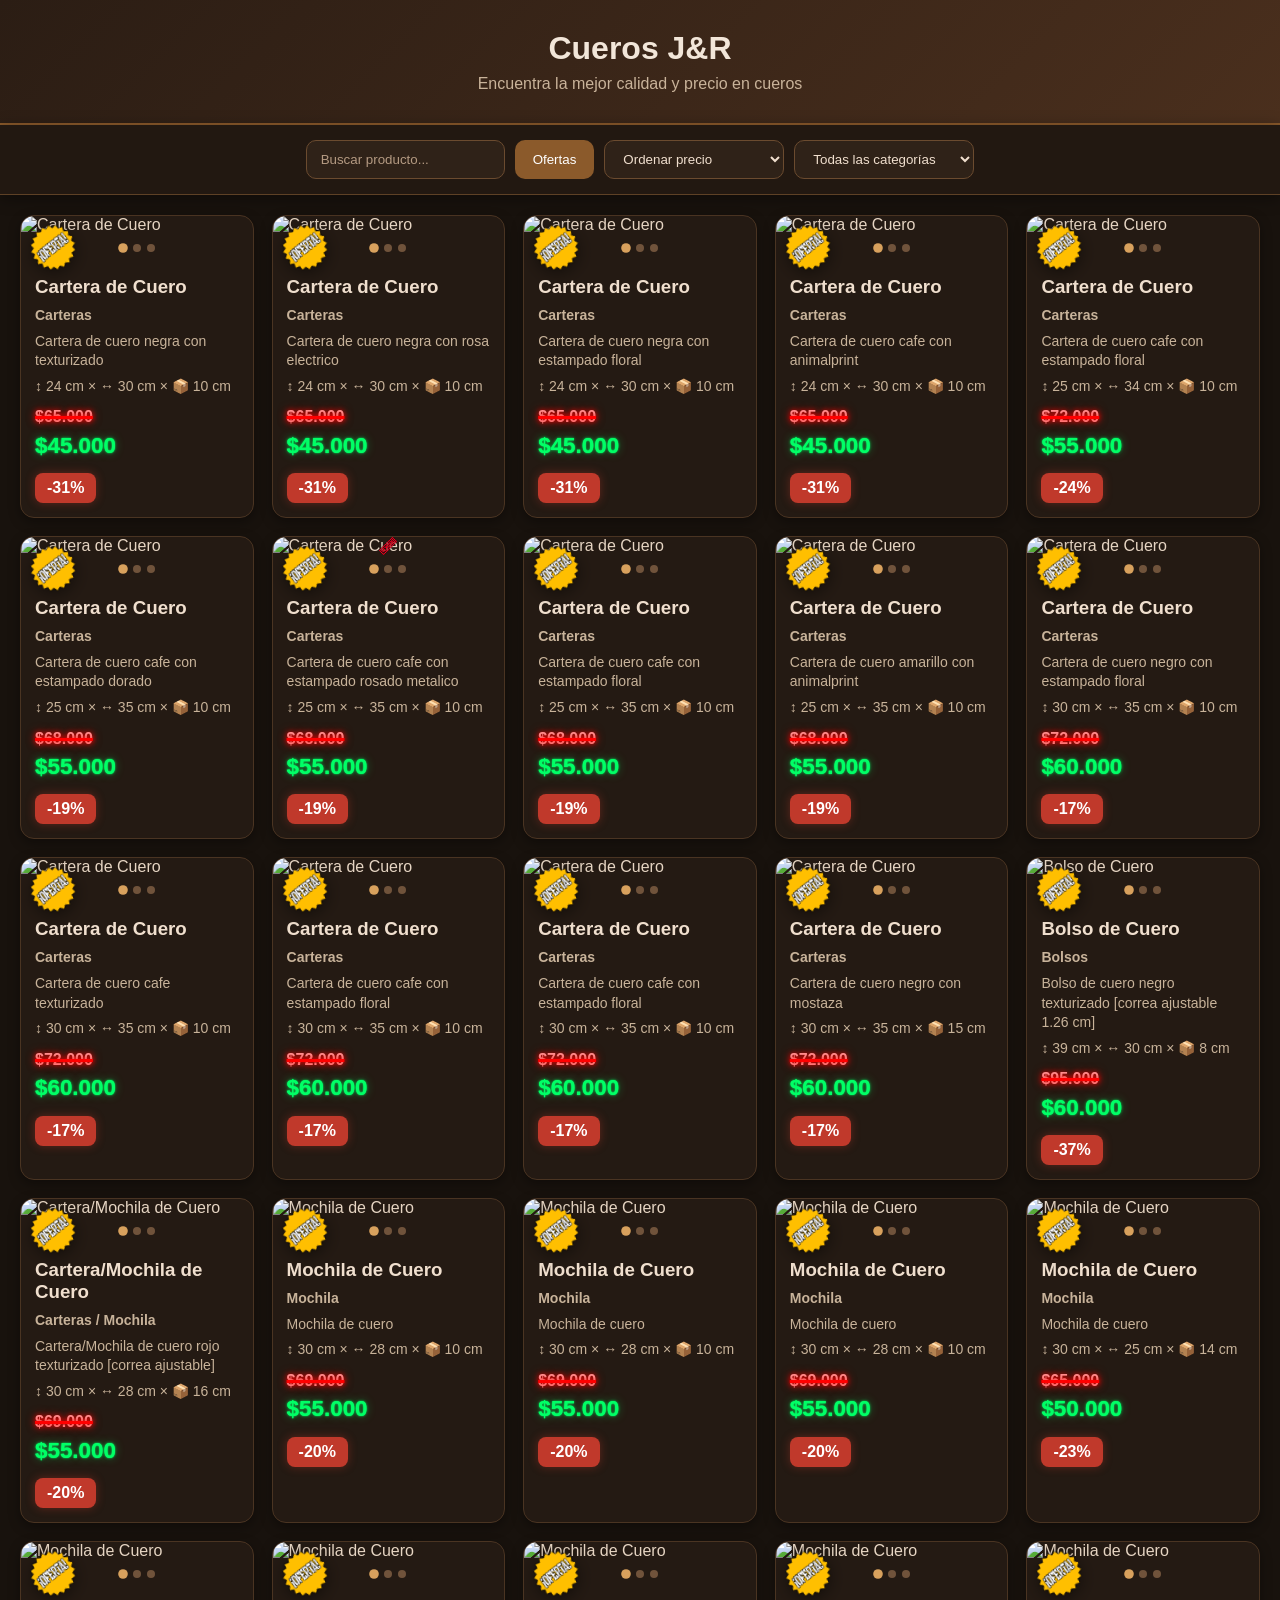
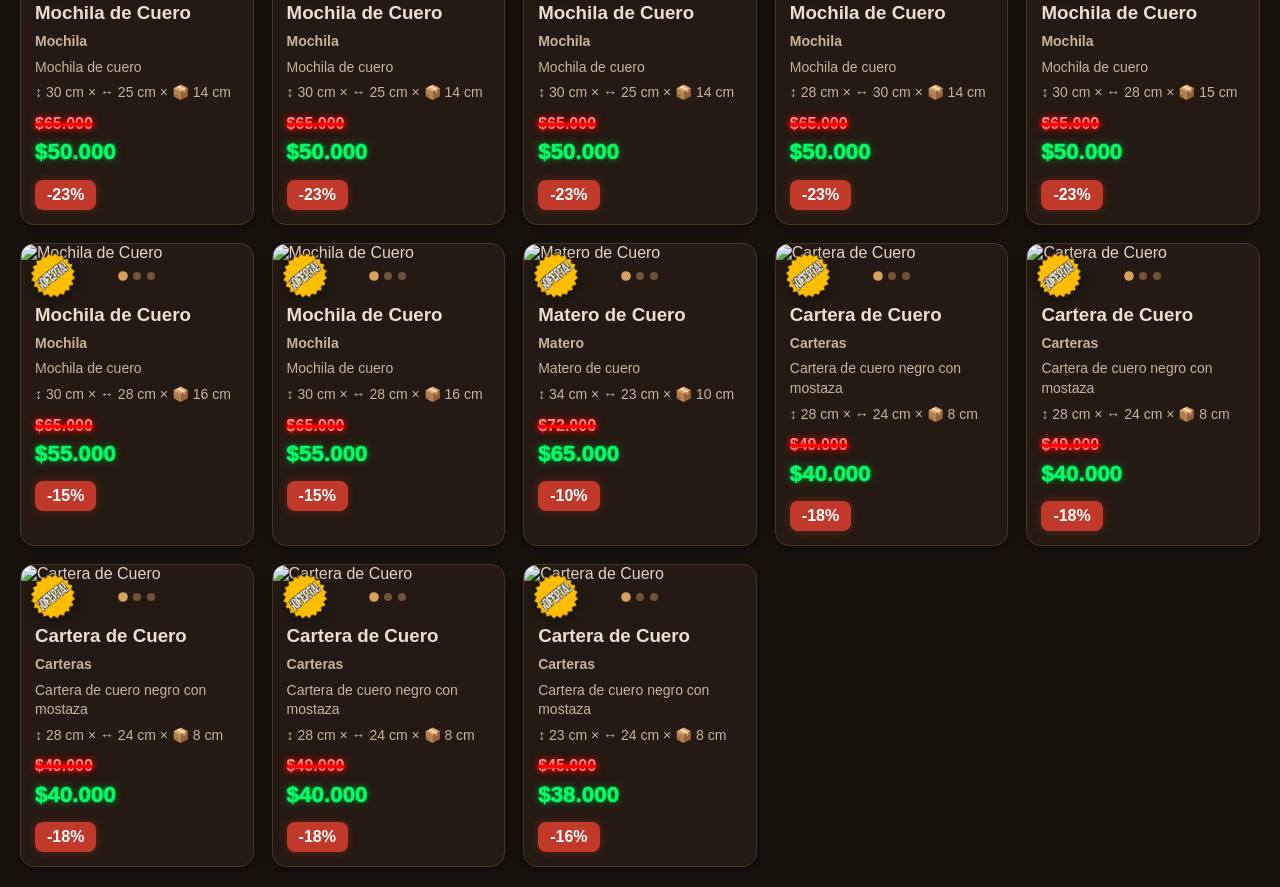
==== Catalogo/index.html @ b1b0dc73 "catalogo web web" ====
<!DOCTYPE html>
<html lang="es">

<head>
<meta charset="UTF-8">
<meta name="viewport" content="width=device-width, initial-scale=1.0">

<title>J&R</title>

<meta name="description" content="Catálogo online de productos con filtros y ofertas">

<link rel="stylesheet" href="estilos.css">

<script src="datos.js"></script>
<script src="catalogo.js" defer></script>

</head>

<body>

<header>
    <h1>Cueros J&R</h1>
    <p>Encuentra la mejor calidad y precio en cueros</p>
</header>

<div class="barra">

    <input id="buscar" placeholder="Buscar producto...">

    <button id="btnOfertas">
        Ofertas
    </button>

    <select id="ordenPrecio">
        <option value="">Ordenar precio</option>
        <option value="asc">Menor a Mayor</option>
        <option value="desc">Mayor a Menor</option>
    </select>

    <select id="categoria">
        <option value="">Todas las categorías</option>
    </select>

</div>

<div id="catalogo"></div>

<div id="modal" class="modal">

    <div class="modal-content">

        <span class="close">&times;</span>

        <img id="modalImg">

        <div class="controls">
            <button id="prev">◀</button>
            <button id="next">▶</button>
        </div>

    </div>

</div>

</body>
</html>
---- Catalogo/estilos.css ----
*{
    margin:0;
    padding:0;
    box-sizing:border-box;
}

body{
    font-family:Arial,sans-serif;
    background:#18120d;
    color:#e6d5c3;
}

/* HEADER */

header{
    background:linear-gradient(
        135deg,
        #2b1d14,
        #4a2f1d
    );
    color:#f2e6d9;
    text-align:center;
    padding:30px;
    border-bottom:2px solid #8b5a2b;
}

header h1{
    font-size:2rem;
    margin-bottom:8px;
}

header p{
    color:#c9b39a;
}

/* BARRA SUPERIOR */

.barra{
    position:sticky;
    top:0;
    z-index:1000;

    display:flex;
    gap:10px;
    justify-content:center;
    flex-wrap:wrap;

    padding:15px;

    background:#221811;

    border-bottom:1px solid #5e4126;

    box-shadow:
    0 3px 15px rgba(0,0,0,.4);
}

.barra input,
.barra select{
    background:#2f2218;
    color:#f0dfce;

    border:1px solid #6b4b2f;

    padding:10px 14px;

    border-radius:10px;

    min-width:180px;
}

.barra input::placeholder{
    color:#b49a82;
}

.barra select{
    cursor:pointer;
}

.barra select:focus,
.barra input:focus{
    outline:none;
    border-color:#c58b4e;
}

/* BOTÓN OFERTAS */

#btnOfertas{
    background:#8b5a2b;
    color:white;
    border:none;
    border-radius:10px;
    padding:10px 18px;
    cursor:pointer;
    transition:.2s;
}

#btnOfertas:hover{
    background:#a86c36;
}

#btnOfertas.activo{
    background:#1d7f47;
}

/* CATÁLOGO */

#catalogo{
    display:grid;

    grid-template-columns:
    repeat(
        auto-fill,
        minmax(230px,1fr)
    );

    gap:18px;

    padding:20px;
}

/* TARJETAS */

.producto{

    position:relative;
    z-index:1;

    background:#241a13;

    border:1px solid #4a3422;

    border-radius:14px;

    overflow:hidden;

    cursor:pointer;

    transition:
    transform .2s,
    box-shadow .2s;

    box-shadow:
    0 4px 12px rgba(0,0,0,.35);
}

.producto:hover{
    transform:translateY(-6px);

    box-shadow:
    0 10px 25px rgba(0,0,0,.55);
}

/* IMAGEN PRINCIPAL */

.producto-img{
    width:100%;
    aspect-ratio:1/1;
    object-fit:cover;
    transition:opacity .25s ease;
}

/* SELLO OFERTA */

.sello-oferta{

    position:absolute;

    top:8px;
    left:8px;

    width:48px;
    height:auto;

    z-index:10;

    pointer-events:none;

    transform:rotate(-12deg);

    filter:
    drop-shadow(
        0 4px 8px rgba(0,0,0,.45)
    );
}

/* PUNTOS DE GALERÍA */

.puntos{
    display:flex;
    justify-content:center;
    gap:6px;
    padding:10px;
}

.punto{
    width:8px;
    height:8px;

    border-radius:50%;

    background:#70533b;

    transition:.2s;
}

.punto.activo{
    background:#d8a15d;
    transform:scale(1.2);
}

/* INFORMACIÓN */

.info{
    padding:14px;
}

.info h3{
    color:#f0dfce;
    margin-bottom:8px;
}

.info p{
    margin-bottom:6px;
    color:#c8b39a;
    font-size:14px;
    line-height:1.4;
}

/* PRECIOS */

.precio-anterior{

    color:#ff9393 !important;

    font-size:1rem !important;

    font-weight:900 !important;

    text-decoration:line-through !important;

    text-decoration-color:#ff0000 !important;

    text-decoration-thickness:3px !important;

    margin-top:10px !important;

    margin-bottom:6px !important;

    text-shadow:
        0 0 5px rgba(255,0,0,.8),
        0 0 10px rgba(255,0,0,.5) !important;

    display:block !important;
}

.precio-actual{

    color:#00ff66 !important;

    font-size:1.4rem !important;

    font-weight:900 !important;

    line-height:1 !important;

    margin-bottom:8px !important;

    text-shadow:
        0 0 1px rgba(0,255,102,.9),
        0 0 3px rgba(0,255,102,.7),
        0 0 10px rgba(0,255,102,.4) !important;

    display:block !important;
}

.img-wrapper {
    position: relative;
}

.estado-vendido {
    position: absolute;
    top: 0;
    left: 0;
    width: 100%;
    height: 100%;
    object-fit: contain;
    z-index: 10;
    pointer-events: none;
}
/* DESCUENTO */

.oferta{

    display:inline-block;

    background:#c0392b;

    color:white;

    font-weight:bold;

    padding:6px 12px;

    border-radius:8px;

    margin-top:8px;

    box-shadow:
    0 0 10px rgba(192,57,43,.4);
}

/* MODAL */

.modal{
    display:none;

    position:fixed;

    inset:0;

    background:rgba(0,0,0,.92);

    justify-content:center;
    align-items:center;

    z-index:9999;
}

.modal-content{

    width:90%;
    max-width:1000px;

    background:#241a13;

    border:1px solid #6b4b2f;

    border-radius:14px;

    padding:15px;
}

.modal img{
    width:100%;
    max-height:75vh;
    object-fit:contain;
}

.close{

    float:right;

    font-size:30px;

    color:#d8a15d;

    cursor:pointer;

    transition:.2s;
}

.close:hover{
    color:#ffd28a;
}

/* CONTROLES MODAL */

.controls{
    text-align:center;
    margin-top:15px;
}

.controls button{

    background:#8b5a2b;

    color:white;

    border:none;

    padding:10px 18px;

    border-radius:8px;

    margin:0 5px;

    cursor:pointer;

    transition:.2s;
}

.controls button:hover{
    background:#a86c36;
}

/* SCROLLBAR */

::-webkit-scrollbar{
    width:10px;
}

::-webkit-scrollbar-track{
    background:#18120d;
}

::-webkit-scrollbar-thumb{
    background:#6b4b2f;
    border-radius:10px;
}

::-webkit-scrollbar-thumb:hover{
    background:#8b5a2b;
}
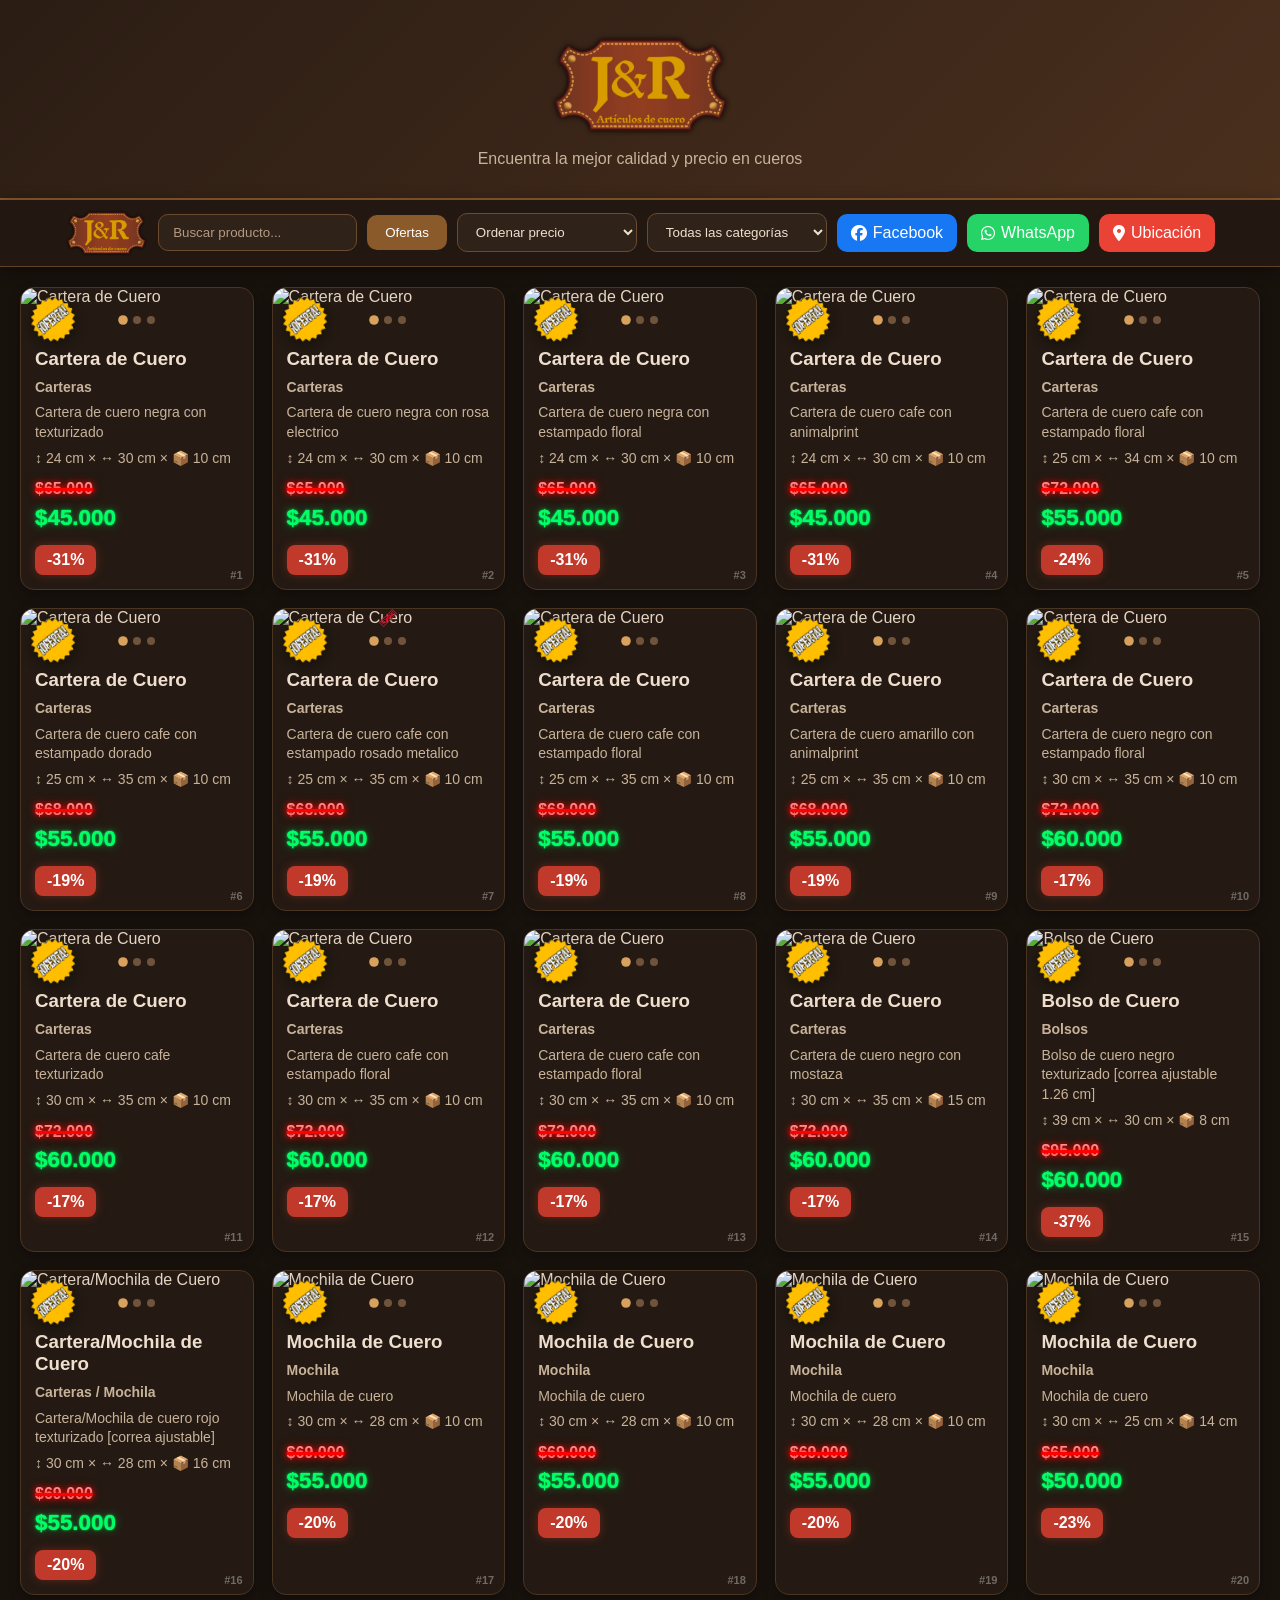
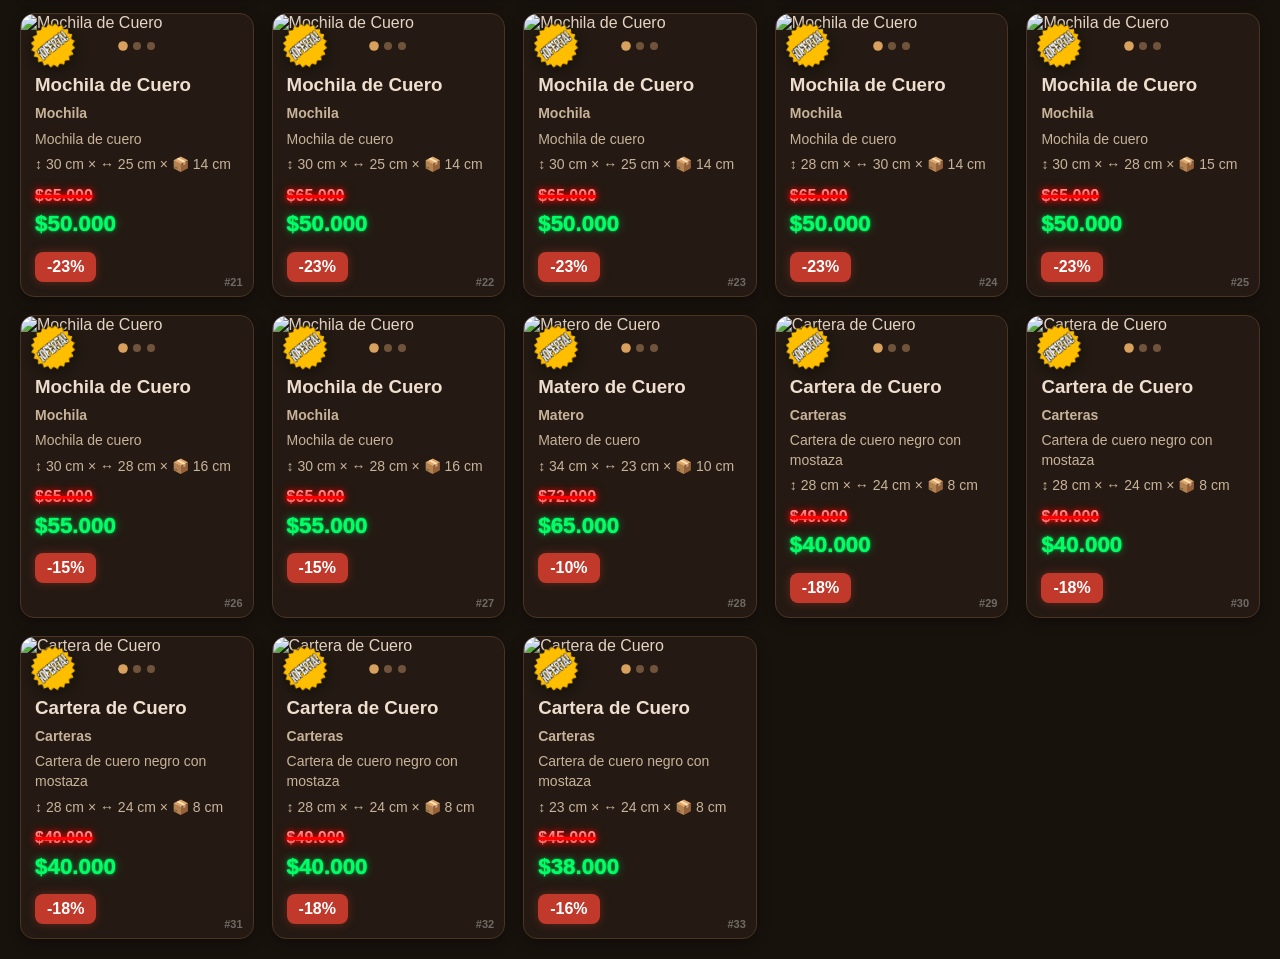
==== commit 549c2a7c: "Add files via upload" ====
--- a/Catalogo/index.html
+++ b/Catalogo/index.html
@@ -2,65 +2,158 @@
 <html lang="es">
 
 <head>
-<meta charset="UTF-8">
-<meta name="viewport" content="width=device-width, initial-scale=1.0">
 
-<title>J&R</title>
+    <meta charset="UTF-8">
+    <meta name="viewport" content="width=device-width, initial-scale=1.0">
 
-<meta name="description" content="Catálogo online de productos con filtros y ofertas">
+    <title>J&R</title>
 
-<link rel="stylesheet" href="estilos.css">
+    <meta name="description" content="Catálogo online de productos con filtros y ofertas">
 
-<script src="datos.js"></script>
-<script src="catalogo.js" defer></script>
+    <link rel="stylesheet" href="estilos.css">
+
+    <script src="datos.js"></script>
+    <script src="catalogo.js" defer></script>
+
+    <link rel="stylesheet"
+    href="https://cdnjs.cloudflare.com/ajax/libs/font-awesome/6.5.2/css/all.min.css">
 
 </head>
 
 <body>
 
-<header>
-    <h1>Cueros J&R</h1>
-    <p>Encuentra la mejor calidad y precio en cueros</p>
-</header>
+    <header>
 
-<div class="barra">
+        <img
+            src="logo.png"
+            alt="Cueros J&R"
+            class="logo"
+        >
 
-    <input id="buscar" placeholder="Buscar producto...">
+        <p>
+            Encuentra la mejor calidad y precio en cueros
+        </p>
 
-    <button id="btnOfertas">
-        Ofertas
-    </button>
+    </header>
 
-    <select id="ordenPrecio">
-        <option value="">Ordenar precio</option>
-        <option value="asc">Menor a Mayor</option>
-        <option value="desc">Mayor a Menor</option>
-    </select>
+        <div class="barra">
 
-    <select id="categoria">
-        <option value="">Todas las categorías</option>
-    </select>
+        <img
+            src="logo.png"
+            alt="Logo"
+            class="logo-barra"
+        >
 
-</div>
+        <input
+            id="buscar"
+            placeholder="Buscar producto..."
+        >
 
-<div id="catalogo"></div>
+        <button id="btnOfertas">
+            Ofertas
+        </button>
 
-<div id="modal" class="modal">
+        <select id="ordenPrecio">
+            <option value="">Ordenar precio</option>
+            <option value="asc">Menor a Mayor</option>
+            <option value="desc">Mayor a Menor</option>
+        </select>
 
-    <div class="modal-content">
+        <select id="categoria">
+            <option value="">Todas las categorías</option>
+        </select>
 
-        <span class="close">&times;</span>
+        <div class="barra-redes">
 
-        <img id="modalImg">
+            <a
+                href="https://facebook.com/TU_PERFIL"
+                target="_blank"
+                class="red-social btn-facebook"
+            >
+                <i class="fa-brands fa-facebook"></i>
+                Facebook
+            </a>
 
-        <div class="controls">
-            <button id="prev">◀</button>
-            <button id="next">▶</button>
+            <a
+                href="https://wa.me/56912345678"
+                target="_blank"
+                class="red-social btn-whatsapp"
+            >
+                <i class="fa-brands fa-whatsapp"></i>
+                WhatsApp
+            </a>
+
+            <a
+                href="#"
+                id="btnMapa"
+                class="red-social btn-mapa"
+            >
+                <i class="fa-solid fa-location-dot"></i>
+                Ubicación
+            </a>
+
         </div>
 
     </div>
 
-</div>
+    <div id="catalogo"></div>
+
+    <!-- Modal de imágenes -->
+
+    <div id="modal" class="modal">
+
+        <div class="modal-content">
+
+            <span class="close">
+                &times;
+            </span>
+
+            <img
+                id="modalImg"
+                alt="Imagen del producto"
+            >
+
+            <div class="controls">
+
+                <button id="prev">
+                    ◀
+                </button>
+
+                <button id="next">
+                    ▶
+                </button>
+
+            </div>
+
+        </div>
+
+    </div>
+
+    <!-- Modal del mapa -->
+
+    <div id="modalMapa" class="modal">
+
+        <div class="modal-content mapa-content">
+
+            <span
+                id="cerrarMapa"
+                class="close"
+            >
+                &times;
+            </span>
+
+            <iframe
+                src="https://maps.google.com/maps?q=Avenida%20Circunvalacion%202016%20Ancud%20Chile&t=k&z=18&output=embed"
+                width="100%"
+                height="600"
+                style="border:0;border-radius:10px;"
+                loading="lazy">
+            </iframe>
+
+        </div>
+
+    </div>
 
 </body>
+
 </html>
--- a/Catalogo/estilos.css
+++ b/Catalogo/estilos.css
@@ -2,6 +2,99 @@
     margin:0;
     padding:0;
     box-sizing:border-box;
+}
+
+.logo{
+    width:15%;
+    max-width:1000px;
+    height:auto;
+
+    display:block;
+
+    margin:0 auto 10px auto;
+}
+
+.contacto{
+    display:flex;
+    justify-content:center;
+    gap:20px;
+    flex-wrap:wrap;
+    margin-top:10px;
+}
+
+.barra-redes{
+    display:flex;
+    flex-direction:row;
+    align-items:center;
+    gap:10px;
+}
+
+.red-social{
+    
+
+    text-decoration:none;
+
+    color:#f2e6d9;
+
+    background:#3a291c;
+
+    padding:10px 14px;
+
+    border-radius:10px;
+
+    transition:.2s;
+
+    white-space:nowrap;
+
+    display:flex;
+
+    align-items:center;
+
+    gap:6px;
+}
+
+.red-social:hover{
+
+    background:#5e4126;
+}
+
+/* MAPA */
+
+.barra a:nth-of-type(3){
+
+    background:#ea4335;
+    color:white;
+}
+
+.barra a:nth-of-type(3):hover{
+
+    background:#d93025;
+}
+
+/* FACEBOOK */
+
+.barra a:nth-of-type(1){
+
+    background:#1877f2;
+    color:white;
+}
+
+.barra a:nth-of-type(1):hover{
+
+    background:#1664d9;
+}
+
+/* WHATSAPP */
+
+.barra a:nth-of-type(2){
+
+    background:#25d366;
+    color:white;
+}
+
+.barra a:nth-of-type(2):hover{
+
+    background:#1ebe5d;
 }
 
 body{
@@ -33,19 +126,19 @@
     color:#c9b39a;
 }
 
-/* BARRA SUPERIOR */
-
 .barra{
     position:sticky;
     top:0;
     z-index:1000;
 
     display:flex;
+    justify-content:center;
+    align-items:center;
+
     gap:10px;
-    justify-content:center;
     flex-wrap:wrap;
 
-    padding:15px;
+    padding:8px 15px;
 
     background:#221811;
 
@@ -54,6 +147,21 @@
     box-shadow:
     0 3px 15px rgba(0,0,0,.4);
 }
+
+.logo-barra{
+    height:50px;
+    width:auto;
+    flex-shrink:0;
+}
+
+.barra-redes{
+    display:flex;
+    flex-direction:row;
+    align-items:center;
+    gap:10px;
+}
+
+
 
 .barra input,
 .barra select{
@@ -310,6 +418,19 @@
     0 0 10px rgba(192,57,43,.4);
 }
 
+.id-producto{
+    position:absolute;
+    bottom:8px;
+    right:10px;
+
+    font-size:11px;
+    font-weight:bold;
+
+    color:rgba(255,255,255,.35);
+
+    user-select:none;
+    pointer-events:none;
+}
 /* MODAL */
 
 .modal{
@@ -411,4 +532,23 @@
 
 ::-webkit-scrollbar-thumb:hover{
     background:#8b5a2b;
+}
+
+/* MODAL DEL MAPA */
+
+.mapa-content{
+
+    width:90%;
+    max-width:650px;
+
+    padding:10px;
+}
+
+.mapa-content iframe{
+
+    width:100%;
+    height:350px;
+
+    border:0;
+    border-radius:10px;
 }
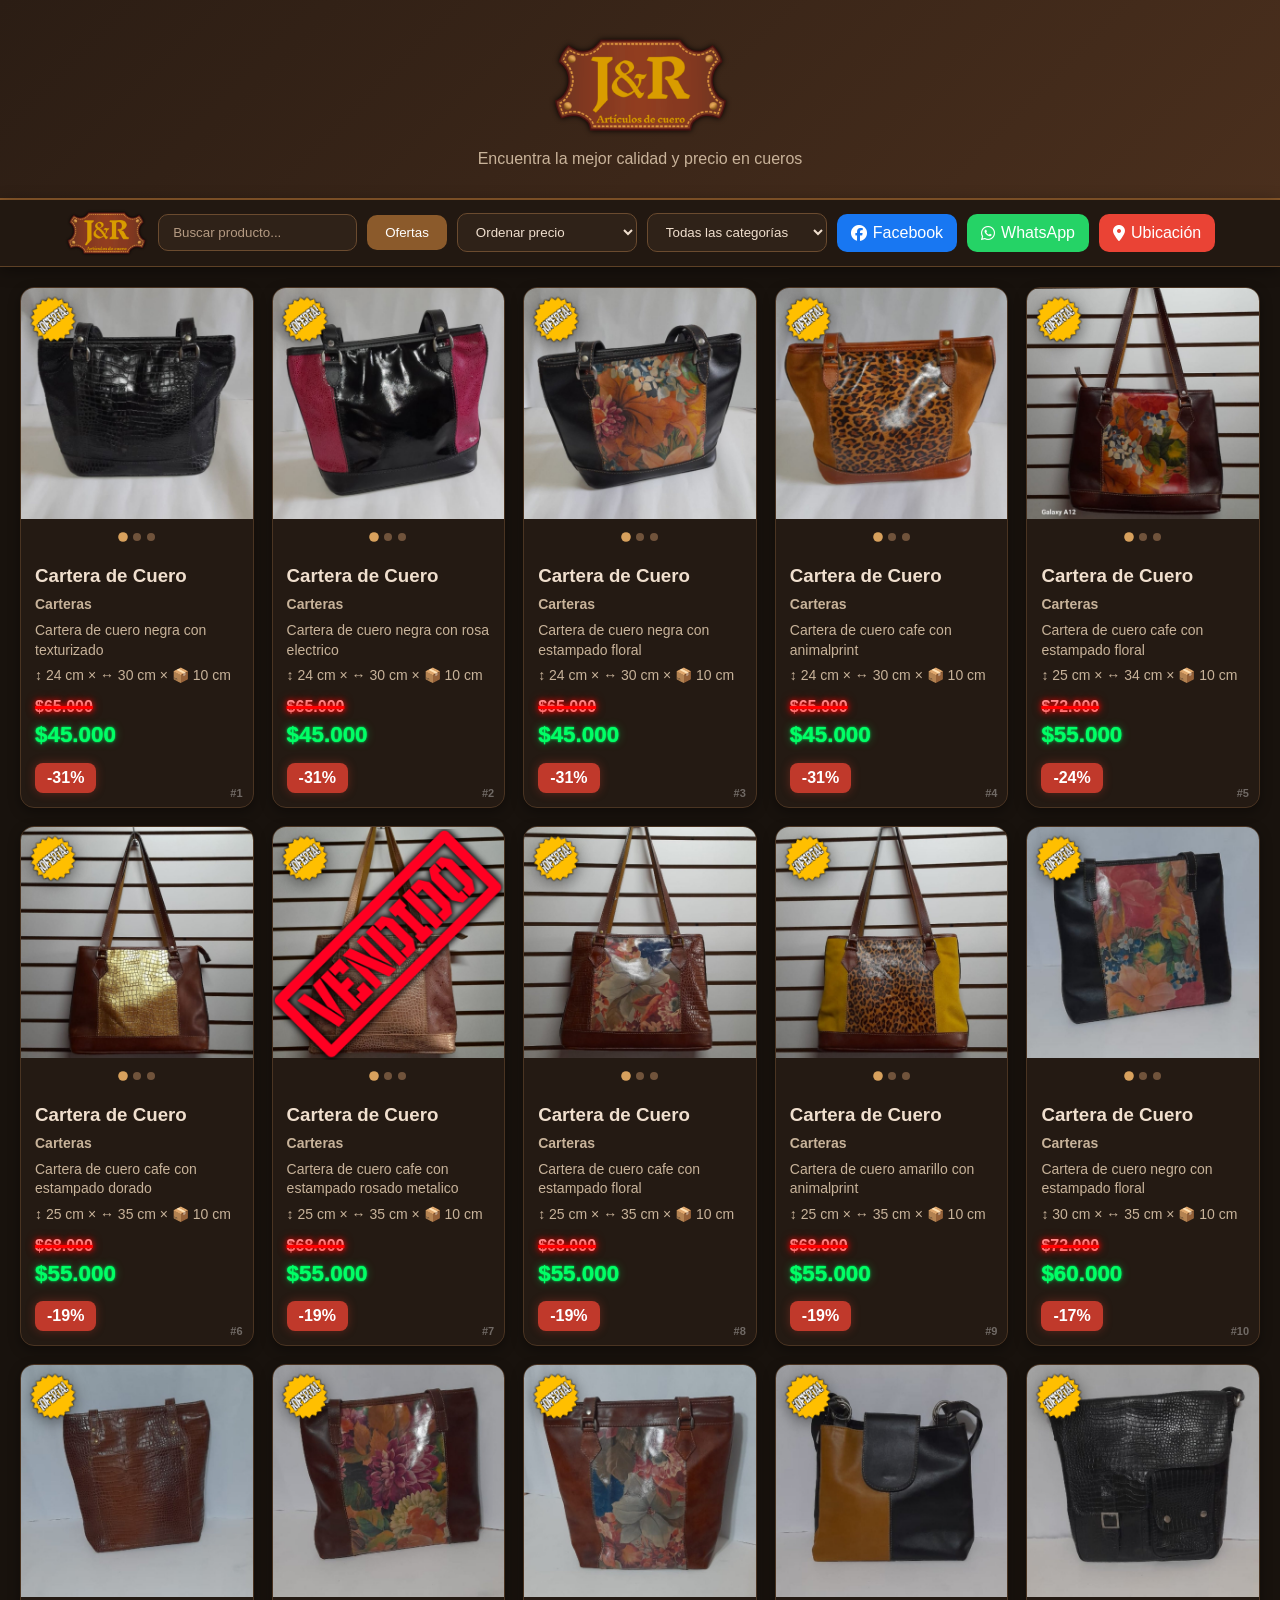
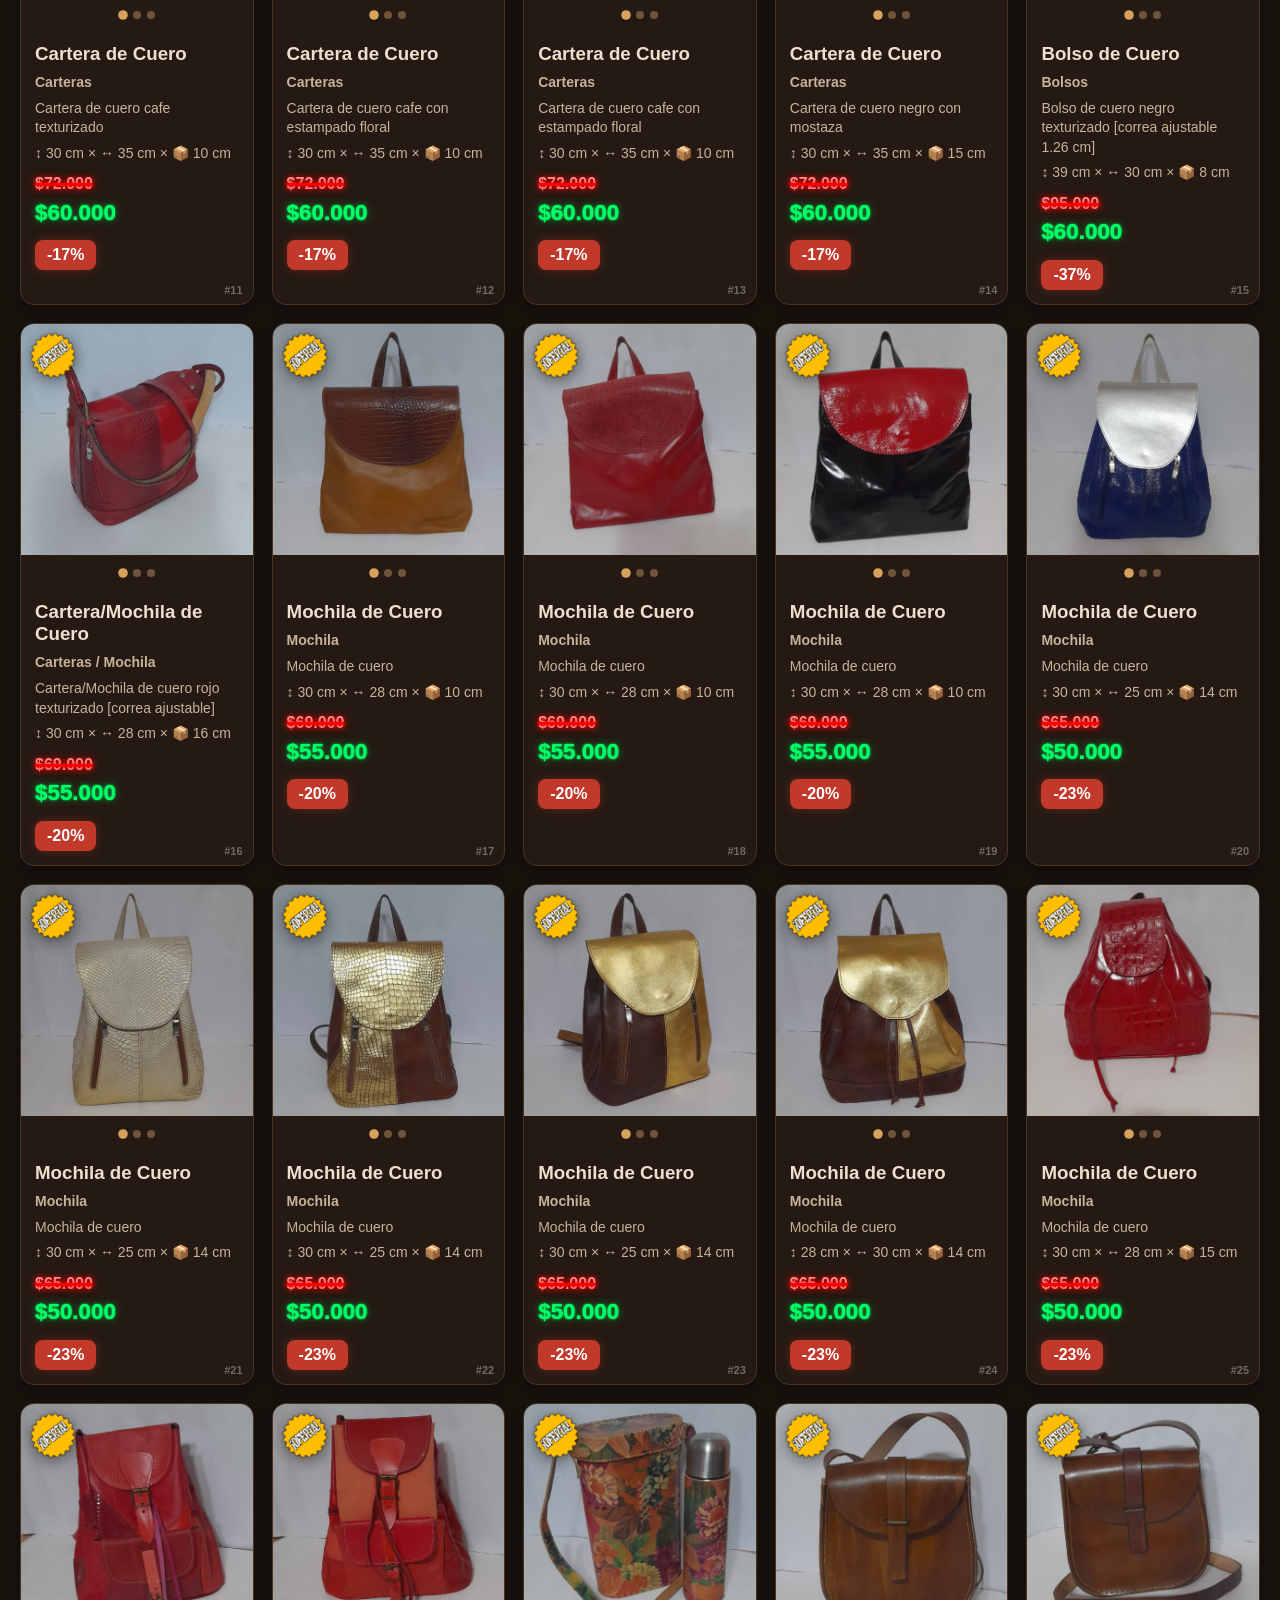
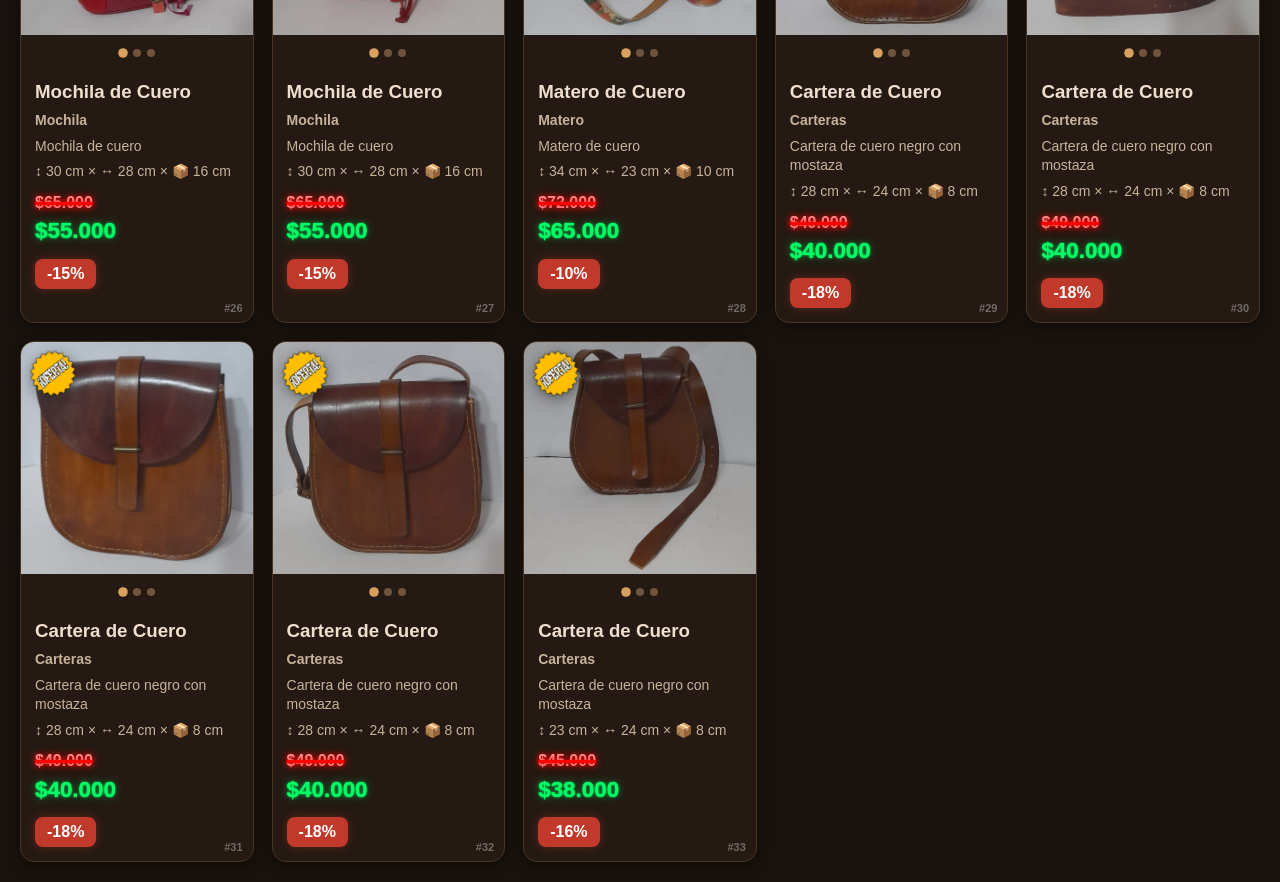
==== commit df48ff8b: "Add files via upload" ====
--- a/Catalogo/index.html
+++ b/Catalogo/index.html
@@ -66,7 +66,7 @@
         <div class="barra-redes">
 
             <a
-                href="https://facebook.com/TU_PERFIL"
+                href="https://www.facebook.com/share/1BF8ZGg73T/"
                 target="_blank"
                 class="red-social btn-facebook"
             >
@@ -75,7 +75,7 @@
             </a>
 
             <a
-                href="https://wa.me/56912345678"
+                href="https://wa.me/56974485301"
                 target="_blank"
                 class="red-social btn-whatsapp"
             >
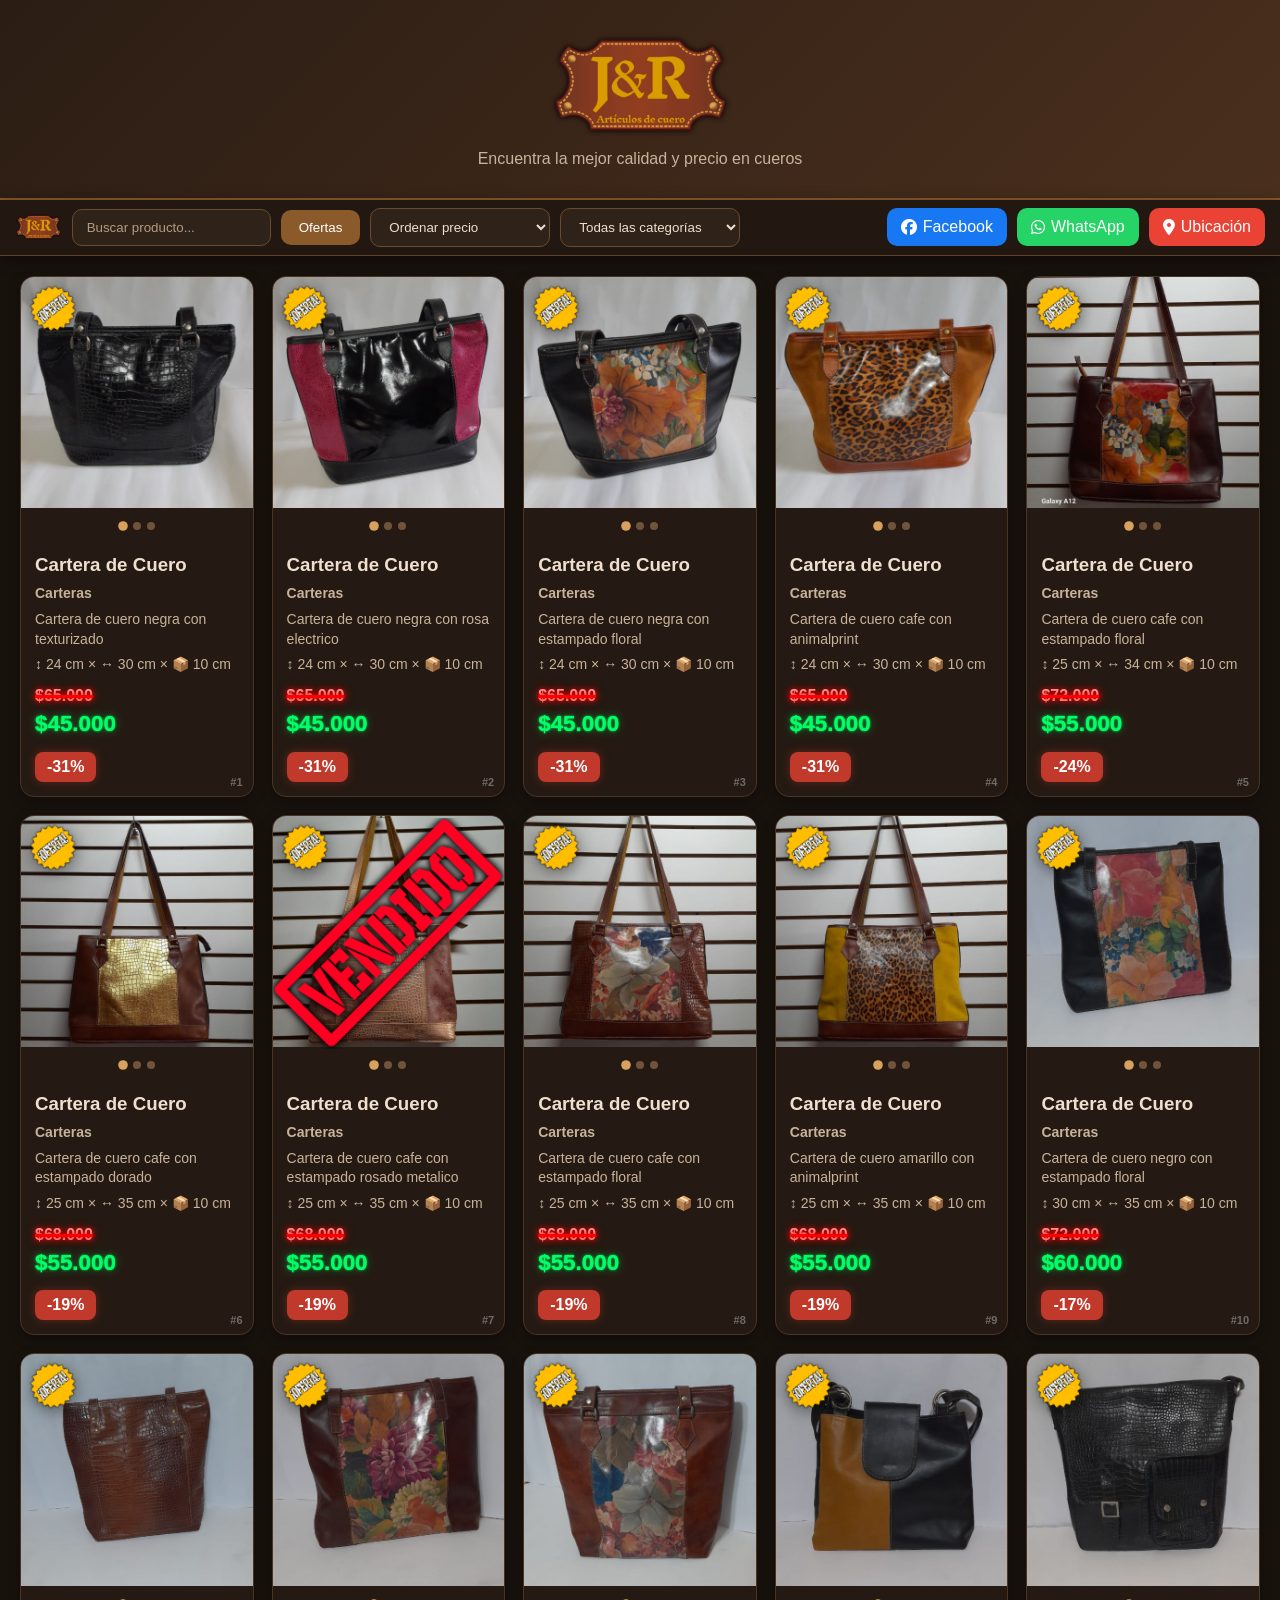
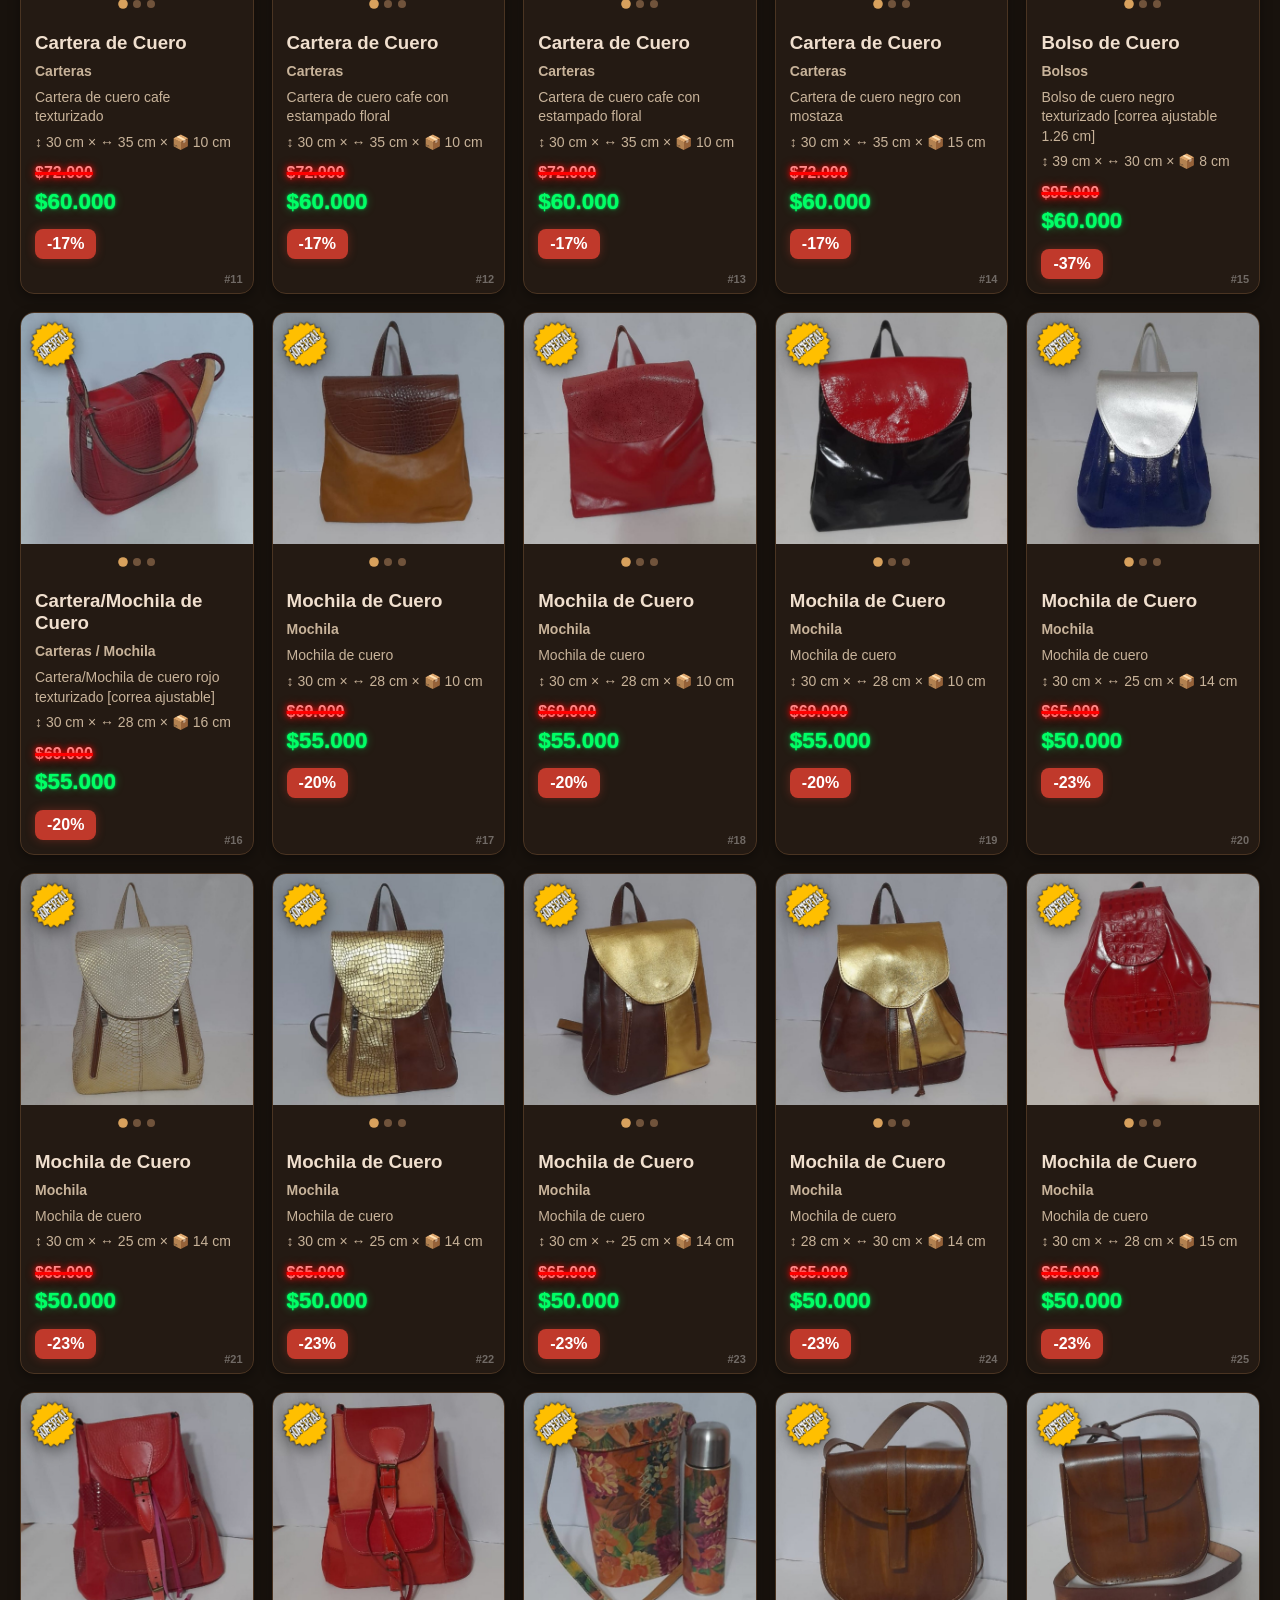
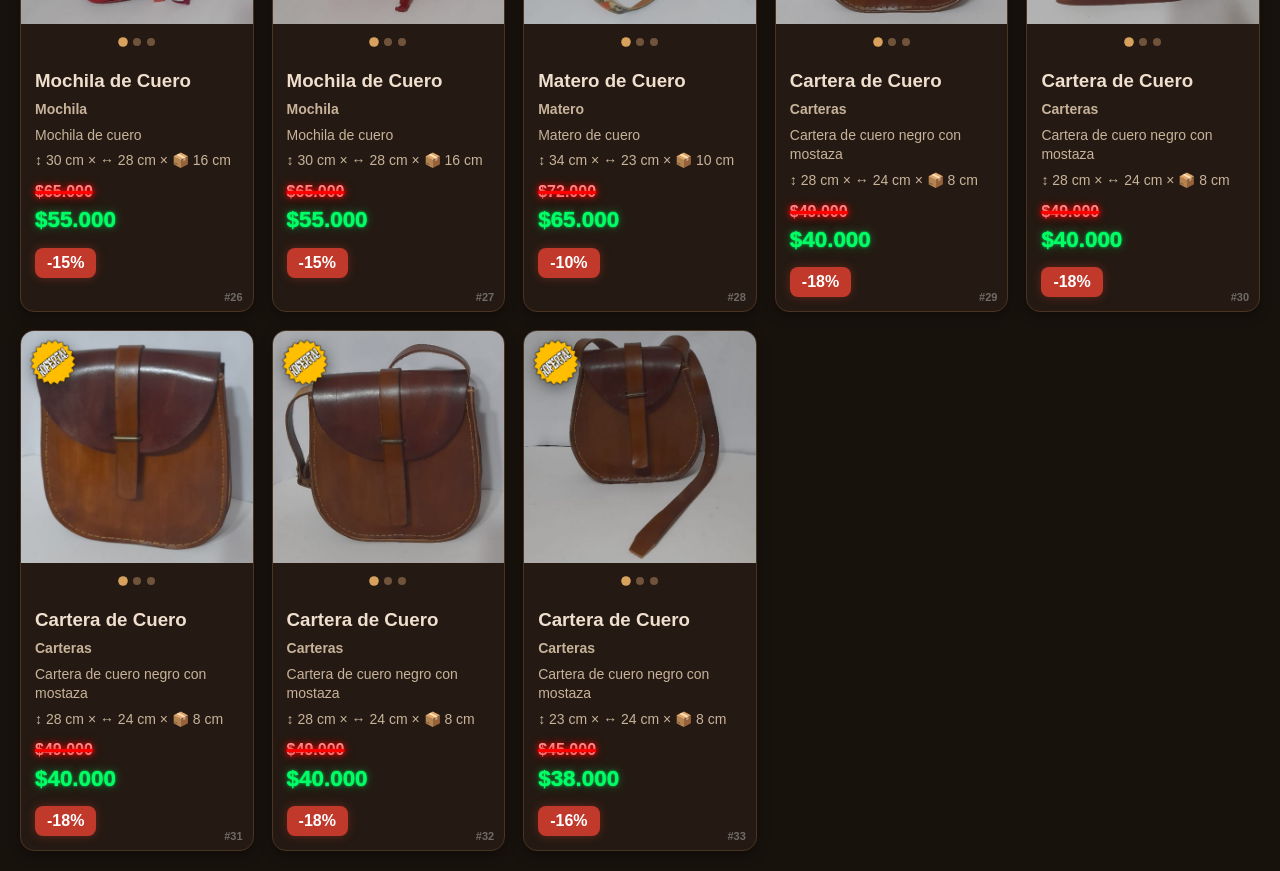
==== commit cf13518a: "Add files via upload" ====
--- a/Catalogo/index.html
+++ b/Catalogo/index.html
@@ -18,6 +18,8 @@
     <link rel="stylesheet"
     href="https://cdnjs.cloudflare.com/ajax/libs/font-awesome/6.5.2/css/all.min.css">
 
+    <meta name="theme-color" content="#241a13">
+    <link rel="icon" href="favicon.ico">
 </head>
 
 <body>
@@ -75,7 +77,7 @@
             </a>
 
             <a
-                href="https://wa.me/56974485301"
+                href="https://wa.me/56974485301?text=Hola,%20vi%20su%20catálogo%20web%20y%20me%20interesa%20un%20producto."
                 target="_blank"
                 class="red-social btn-whatsapp"
             >
--- a/Catalogo/estilos.css
+++ b/Catalogo/estilos.css
@@ -23,6 +23,8 @@
 }
 
 .barra-redes{
+    margin-left:auto;
+
     display:flex;
     flex-direction:row;
     align-items:center;
@@ -58,43 +60,31 @@
     background:#5e4126;
 }
 
-/* MAPA */
-
-.barra a:nth-of-type(3){
-
+.btn-facebook{
+    background:#1877f2;
+    color:white;
+}
+
+.btn-facebook:hover{
+    background:#1664d9;
+}
+
+.btn-whatsapp{
+    background:#25d366;
+    color:white;
+}
+
+.btn-whatsapp:hover{
+    background:#1ebe5d;
+}
+
+.btn-mapa{
     background:#ea4335;
     color:white;
 }
 
-.barra a:nth-of-type(3):hover{
-
+.btn-mapa:hover{
     background:#d93025;
-}
-
-/* FACEBOOK */
-
-.barra a:nth-of-type(1){
-
-    background:#1877f2;
-    color:white;
-}
-
-.barra a:nth-of-type(1):hover{
-
-    background:#1664d9;
-}
-
-/* WHATSAPP */
-
-.barra a:nth-of-type(2){
-
-    background:#25d366;
-    color:white;
-}
-
-.barra a:nth-of-type(2):hover{
-
-    background:#1ebe5d;
 }
 
 body{
@@ -149,9 +139,10 @@
 }
 
 .logo-barra{
-    height:50px;
+    height:28px;
     width:auto;
     flex-shrink:0;
+    display:block;
 }
 
 .barra-redes{
